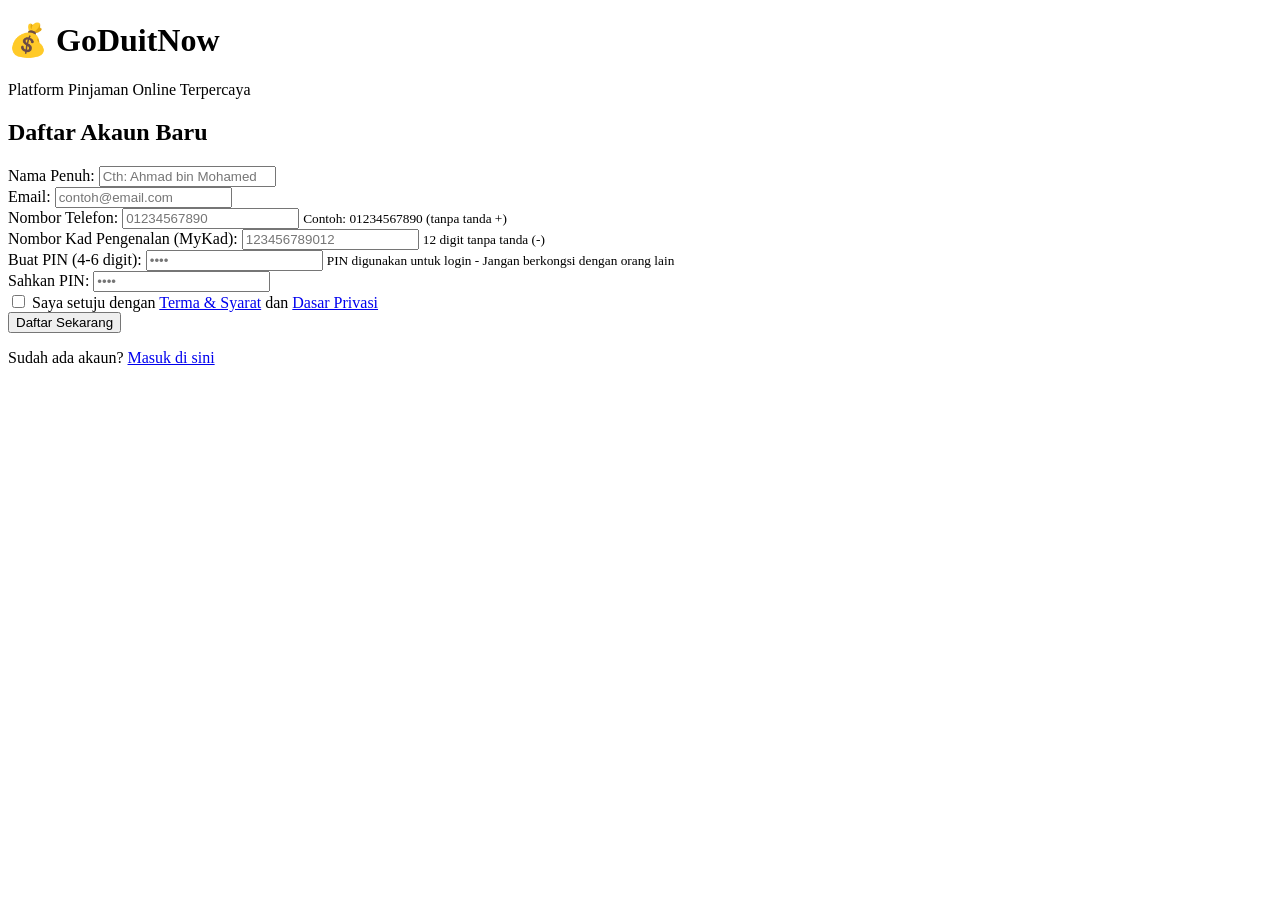
==== register.html @ 95b40835 "Add register page for GoDuitNow" ====
<!DOCTYPE html>
<html lang="ms">
<head>
    <meta charset="UTF-8">
    <meta name="viewport" content="width=device-width, initial-scale=1.0">
    <title>GoDuitNow - Daftar</title>
    <link rel="stylesheet" href="style.css">
</head>
<body>
    <div class="container">
        <div class="register-box">
            <div class="logo">
                <h1>💰 GoDuitNow</h1>
                <p>Platform Pinjaman Online Terpercaya</p>
            </div>

            <form id="registerForm" class="form-group">
                <h2>Daftar Akaun Baru</h2>

                <div class="form-field">
                    <label for="fullName">Nama Penuh:</label>
                    <input type="text" id="fullName" name="fullName" placeholder="Cth: Ahmad bin Mohamed" required>
                </div>

                <div class="form-field">
                    <label for="email">Email:</label>
                    <input type="email" id="email" name="email" placeholder="contoh@email.com" required>
                </div>

                <div class="form-field">
                    <label for="phone">Nombor Telefon:</label>
                    <input type="tel" id="phone" name="phone" placeholder="01234567890" required>
                    <small>Contoh: 01234567890 (tanpa tanda +)</small>
                </div>

                <div class="form-field">
                    <label for="ic">Nombor Kad Pengenalan (MyKad):</label>
                    <input type="text" id="ic" name="ic" placeholder="123456789012" maxlength="12" required>
                    <small>12 digit tanpa tanda (-)</small>
                </div>

                <div class="form-field">
                    <label for="pin">Buat PIN (4-6 digit):</label>
                    <input type="password" id="pin" name="pin" placeholder="••••" maxlength="6" required>
                    <small>PIN digunakan untuk login - Jangan berkongsi dengan orang lain</small>
                </div>

                <div class="form-field">
                    <label for="confirmPin">Sahkan PIN:</label>
                    <input type="password" id="confirmPin" name="confirmPin" placeholder="••••" maxlength="6" required>
                </div>

                <div class="checkbox-field">
                    <input type="checkbox" id="terms" name="terms" required>
                    <label for="terms">Saya setuju dengan <a href="#" class="link">Terma & Syarat</a> dan <a href="#" class="link">Dasar Privasi</a></label>
                </div>

                <button type="submit" class="btn-primary">Daftar Sekarang</button>

                <div id="successMessage" class="success-message"></div>
                <div id="errorMessage" class="error-message"></div>
            </form>

            <p class="login-prompt">
                Sudah ada akaun? 
                <a href="index.html" class="link">Masuk di sini</a>
            </p>
        </div>
    </div>

    <script src="app.js"></script>
    <script>
        document.getElementById('registerForm').addEventListener('submit', function(e) {
            e.preventDefault();
            register();
        });
    </script>
</body>
</html>
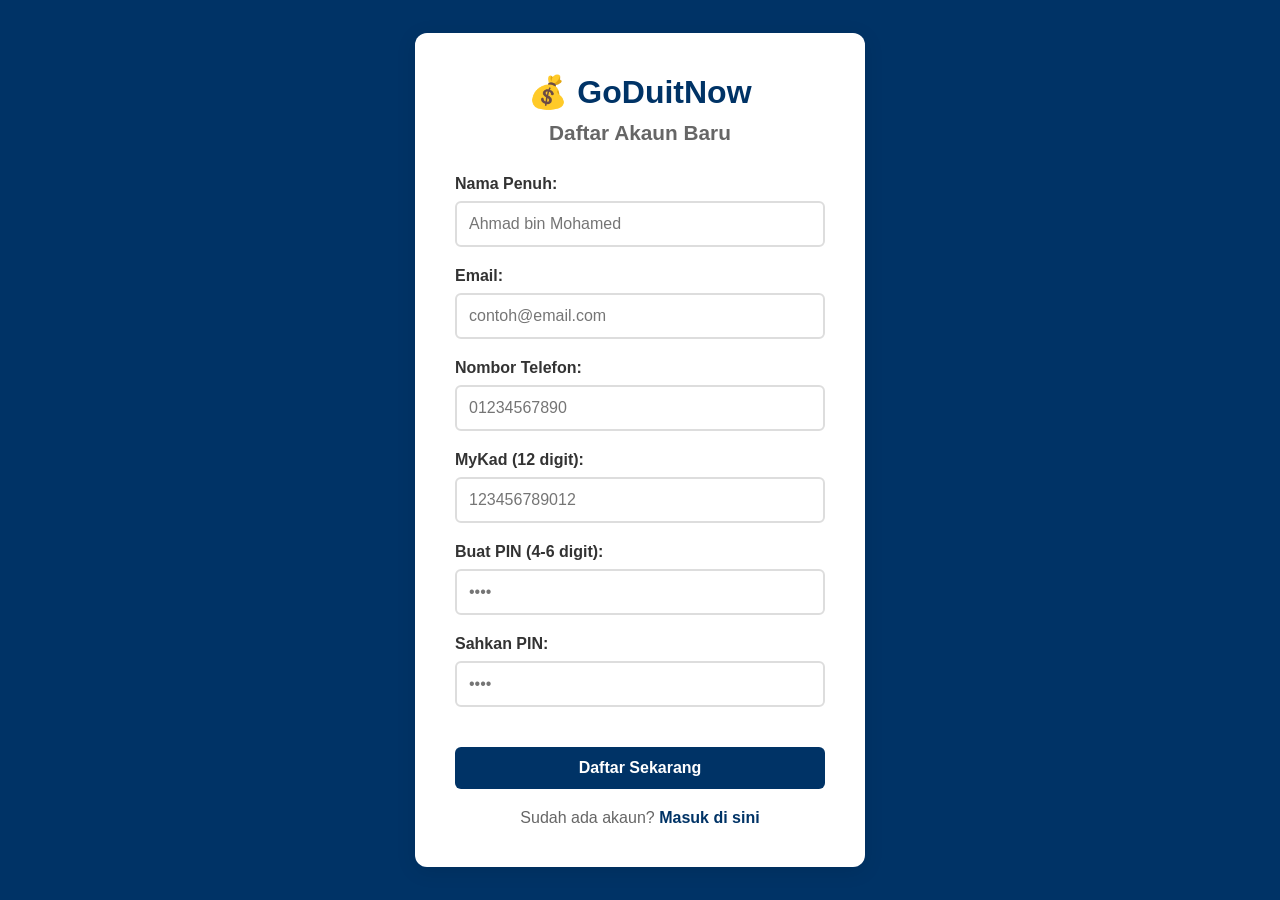
==== commit a141eb4a: "Add register page" ====
--- a/register.html
+++ b/register.html
@@ -8,72 +8,49 @@
 </head>
 <body>
     <div class="container">
-        <div class="register-box">
-            <div class="logo">
-                <h1>💰 GoDuitNow</h1>
-                <p>Platform Pinjaman Online Terpercaya</p>
-            </div>
+        <div class="login-box">
+            <h1>💰 GoDuitNow</h1>
+            <h2>Daftar Akaun Baru</h2>
 
-            <form id="registerForm" class="form-group">
-                <h2>Daftar Akaun Baru</h2>
-
+            <form id="registerForm">
                 <div class="form-field">
-                    <label for="fullName">Nama Penuh:</label>
-                    <input type="text" id="fullName" name="fullName" placeholder="Cth: Ahmad bin Mohamed" required>
+                    <label>Nama Penuh:</label>
+                    <input type="text" id="fullName" placeholder="Ahmad bin Mohamed" required>
                 </div>
 
                 <div class="form-field">
-                    <label for="email">Email:</label>
-                    <input type="email" id="email" name="email" placeholder="contoh@email.com" required>
+                    <label>Email:</label>
+                    <input type="email" id="email" placeholder="contoh@email.com" required>
                 </div>
 
                 <div class="form-field">
-                    <label for="phone">Nombor Telefon:</label>
-                    <input type="tel" id="phone" name="phone" placeholder="01234567890" required>
-                    <small>Contoh: 01234567890 (tanpa tanda +)</small>
+                    <label>Nombor Telefon:</label>
+                    <input type="tel" id="phone" placeholder="01234567890" required>
                 </div>
 
                 <div class="form-field">
-                    <label for="ic">Nombor Kad Pengenalan (MyKad):</label>
-                    <input type="text" id="ic" name="ic" placeholder="123456789012" maxlength="12" required>
-                    <small>12 digit tanpa tanda (-)</small>
+                    <label>MyKad (12 digit):</label>
+                    <input type="text" id="ic" placeholder="123456789012" maxlength="12" required>
                 </div>
 
                 <div class="form-field">
-                    <label for="pin">Buat PIN (4-6 digit):</label>
-                    <input type="password" id="pin" name="pin" placeholder="••••" maxlength="6" required>
-                    <small>PIN digunakan untuk login - Jangan berkongsi dengan orang lain</small>
+                    <label>Buat PIN (4-6 digit):</label>
+                    <input type="password" id="pin" placeholder="••••" maxlength="6" required>
                 </div>
 
                 <div class="form-field">
-                    <label for="confirmPin">Sahkan PIN:</label>
-                    <input type="password" id="confirmPin" name="confirmPin" placeholder="••••" maxlength="6" required>
-                </div>
-
-                <div class="checkbox-field">
-                    <input type="checkbox" id="terms" name="terms" required>
-                    <label for="terms">Saya setuju dengan <a href="#" class="link">Terma & Syarat</a> dan <a href="#" class="link">Dasar Privasi</a></label>
+                    <label>Sahkan PIN:</label>
+                    <input type="password" id="confirmPin" placeholder="••••" maxlength="6" required>
                 </div>
 
                 <button type="submit" class="btn-primary">Daftar Sekarang</button>
-
-                <div id="successMessage" class="success-message"></div>
-                <div id="errorMessage" class="error-message"></div>
+                <div id="message" class="error-message"></div>
             </form>
 
-            <p class="login-prompt">
-                Sudah ada akaun? 
-                <a href="index.html" class="link">Masuk di sini</a>
-            </p>
+            <p>Sudah ada akaun? <a href="index.html">Masuk di sini</a></p>
         </div>
     </div>
 
     <script src="app.js"></script>
-    <script>
-        document.getElementById('registerForm').addEventListener('submit', function(e) {
-            e.preventDefault();
-            register();
-        });
-    </script>
 </body>
 </html>
--- a/style.css
+++ b/style.css
@@ -0,0 +1,100 @@
+* {
+    margin: 0;
+    padding: 0;
+    box-sizing: border-box;
+}
+
+body {
+    font-family: 'Segoe UI', Arial, sans-serif;
+    background-color: #003366;
+    display: flex;
+    justify-content: center;
+    align-items: center;
+    min-height: 100vh;
+}
+
+.container {
+    width: 100%;
+    padding: 20px;
+}
+
+.login-box {
+    background: white;
+    padding: 40px;
+    border-radius: 12px;
+    box-shadow: 0 4px 20px rgba(0, 0, 0, 0.1);
+    max-width: 450px;
+    margin: 0 auto;
+    text-align: center;
+}
+
+.login-box h1 {
+    color: #003366;
+    font-size: 2em;
+    margin-bottom: 10px;
+}
+
+.login-box h2 {
+    color: #666;
+    margin-bottom: 30px;
+    font-size: 1.3em;
+}
+
+.form-field {
+    margin-bottom: 20px;
+    text-align: left;
+}
+
+.form-field label {
+    display: block;
+    margin-bottom: 8px;
+    color: #333;
+    font-weight: bold;
+}
+
+.form-field input {
+    width: 100%;
+    padding: 12px;
+    border: 2px solid #ddd;
+    border-radius: 6px;
+    font-size: 1em;
+}
+
+.form-field input:focus {
+    outline: none;
+    border-color: #003366;
+}
+
+.btn-primary {
+    width: 100%;
+    padding: 12px;
+    background-color: #003366;
+    color: white;
+    border: none;
+    border-radius: 6px;
+    font-weight: bold;
+    cursor: pointer;
+    font-size: 1em;
+    margin-top: 20px;
+}
+
+.btn-primary:hover {
+    background-color: #002244;
+}
+
+.error-message {
+    color: red;
+    margin-top: 15px;
+    display: none;
+}
+
+.login-box p {
+    margin-top: 20px;
+    color: #666;
+}
+
+.login-box a {
+    color: #003366;
+    text-decoration: none;
+    font-weight: bold;
+}
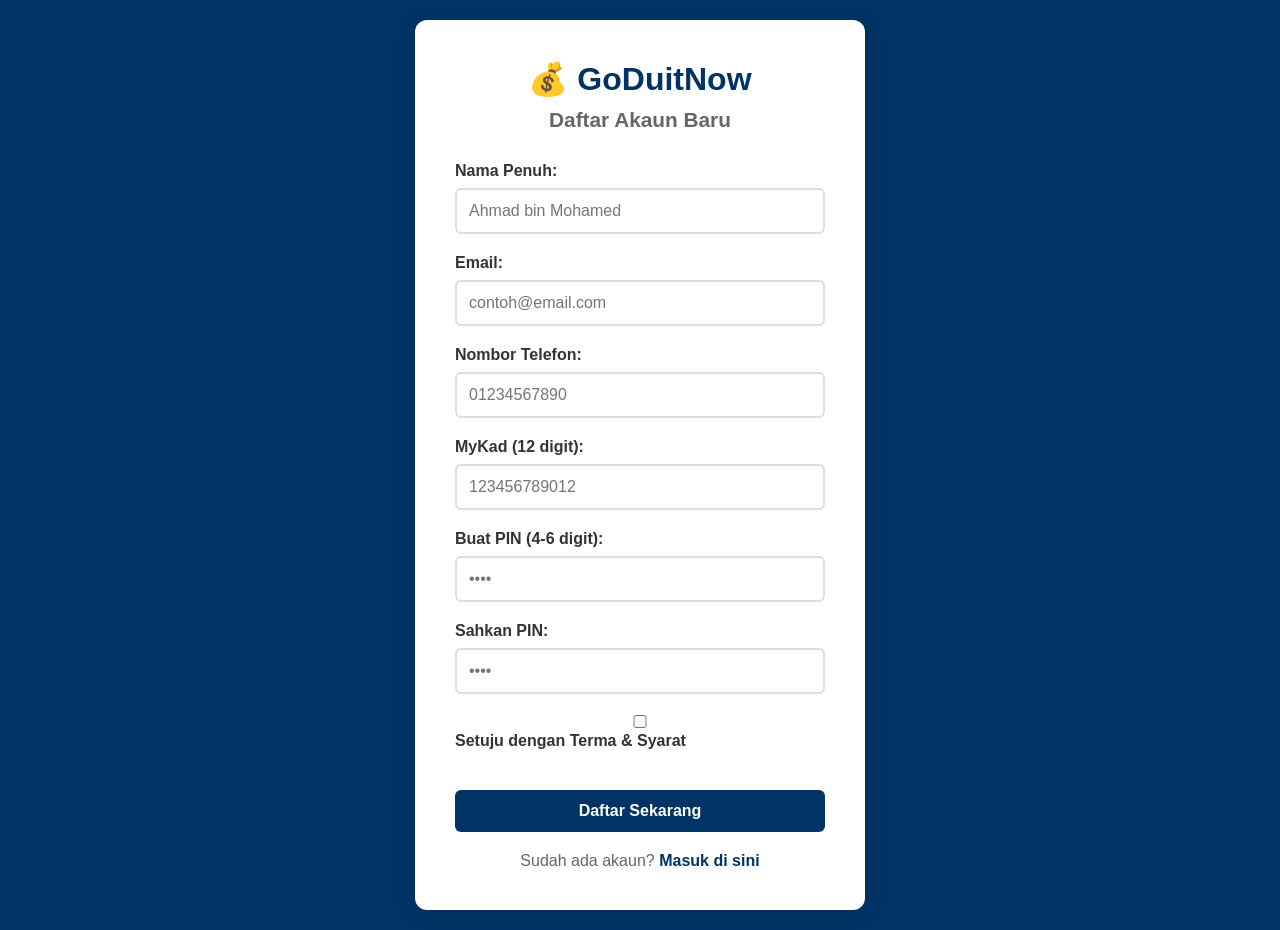
==== commit 010dce63: "Fix: Add form event listener, fix message IDs, and add terms checkbox" ====
--- a/register.html
+++ b/register.html
@@ -12,7 +12,7 @@
             <h1>💰 GoDuitNow</h1>
             <h2>Daftar Akaun Baru</h2>
 
-            <form id="registerForm">
+            <form id="registerForm" onsubmit="event.preventDefault(); register();">
                 <div class="form-field">
                     <label>Nama Penuh:</label>
                     <input type="text" id="fullName" placeholder="Ahmad bin Mohamed" required>
@@ -43,8 +43,16 @@
                     <input type="password" id="confirmPin" placeholder="••••" maxlength="6" required>
                 </div>
 
+                <div class="form-field">
+                    <label>
+                        <input type="checkbox" id="terms" required>
+                        Setuju dengan Terma & Syarat
+                    </label>
+                </div>
+
                 <button type="submit" class="btn-primary">Daftar Sekarang</button>
-                <div id="message" class="error-message"></div>
+                <div id="errorMessage" class="error-message"></div>
+                <div id="successMessage" class="success-message"></div>
             </form>
 
             <p>Sudah ada akaun? <a href="index.html">Masuk di sini</a></p>
